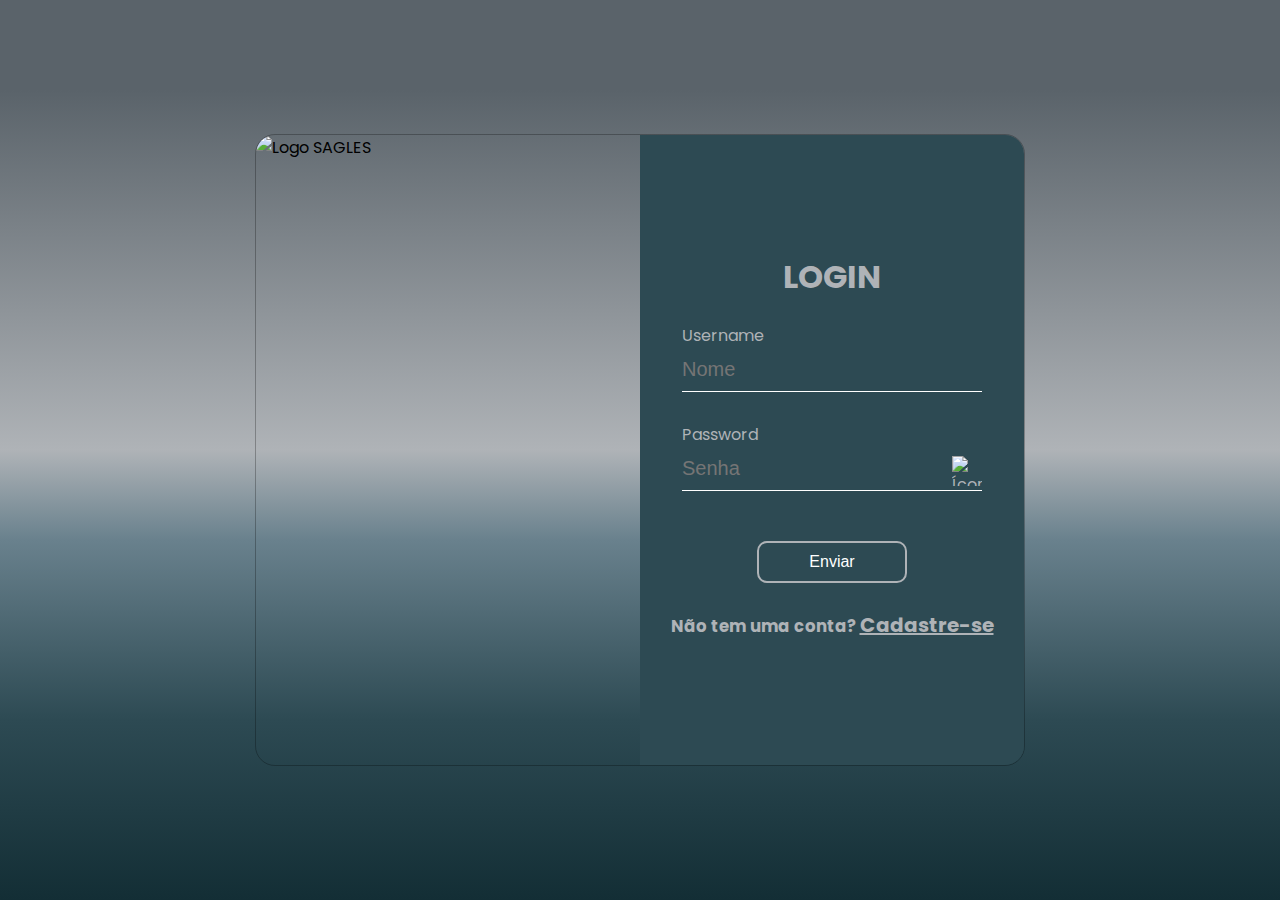
==== public/index.html @ 89d82fb3 "pos faturado" ====
<!DOCTYPE html>
<html lang="pt-br">
<head>
    <meta charset="UTF-8">
    <meta name="viewport" content="width=device-width, initial-scale=1.0">
    <link rel="stylesheet" href="globals.css">
    <link rel="stylesheet" href="../src/style/login.css">
    <link rel="stylesheet" href="../src/style/main.css">
    <link rel="icon" href="../src/img/logo2.ico" type="image/x-icon">
    <title>SAGLES</title>
</head>
<body>
    <main>
        <div class="cards">
            <div class="cardImagem">
                <img src="../src/img/logo.png" alt="Logo SAGLES" style="width: 30vw; height: 70vh">
            </div>

            <div class="cardLogin">
                <h1>LOGIN</h1>
                <form name="formLogin" method="POST" action="../src/php/login/login.php">
                    <label for="formNome">Username</label>
                    <input class="input-nome" type="text" placeholder="Nome" name="formNome" maxlength="20" required>
                    <label for="formSenha">Password</label>
                    <input class="input-senha" type="password" placeholder="Senha" name="formSenha" maxlength="20" required id="senhaInput">
                    <img class="imagemOlho" src="https://cdn-icons-png.flaticon.com/512/158/158746.png" alt="Ícone Olho" onclick="MostrarSenha()">
                    <input class="enviar" type="submit" value="Enviar">
                </form>

                <div class="cadastre">
                    <h5>Não tem uma conta? <a href="/public/cadastro.html">Cadastre-se</a></h5>
                </div>
            </div>
        </div>
    </main>
    <script src="/src/script/login.js"></script>
</body>
</html>
---- src/style/login.css ----
/* Estilos para o elemento 'main' */
main {
  width: 100vw;
  height: 100vh;
  background: linear-gradient(360deg, #132E35 0%, #2D4A53 20%, #69818D 40%, #AFB3B7 50%, #5A636A 90%);
  display: flex;
  justify-content: center;
  align-items: center;
}

/* Estilos para o elemento '.cards' */
.cards {
  position: relative;
  border: 1px solid rgba(0, 0, 0, 0.267);
  border-radius: 20px;
  background-color: transparent;
  width: 60vw;
  height: 70vh;
  display: flex;
  overflow: hidden;
}

/* Estilos para o elemento '.cardLogin' */
.cardLogin {
  background: #2D4A53;
  width: 50%;
  height: 70vh;
  display: flex;
  flex-direction: column;
  align-items: center;
  justify-content: center;
}

/* Estilos para o elemento '.cardImagem' */
.cardImagem {
  width: 50%;
  height: 70vh;
}

/* Estilos para o elemento 'h1' */
h1 {
  color: #AFB3B7;
}

/* Estilos para o elemento 'form' */
form {
  width: 300px;
  color: #AFB3B7;
}

/* Estilos para os elementos '.input-nome' e '.input-senha' */
.input-nome,
.input-senha {
  width: 100%;
  padding: 10px 0;
  color: #fff;
  border: none;
  border-bottom: 1px solid #fff;
  margin-bottom: 30px;
  outline: none;
  background: transparent;
  font-size: 20px;
}

/* Estilos para o elemento '.enviar' */
.enviar {
  width: 150px;
  background-color: #2D4A53;
  color: #fff;
  padding: 10px 20px;
  border: 2px solid #AFB3B7;
  border-radius: 10px;
  cursor: pointer;
  font-size: 16px;
  margin-top: 20px;
  margin-left: 25%;
}

.enviar:hover {
  transition: ease-in-out 1s;
  background-color: #1D3A43;
  border: 2px solid #69818D;
}

/* Estilos para o elemento '.cadastre' e links dentro dele */
.cadastre,
.cadastre a {
  color: #AFB3B7;
  font-size: 20px;
}

/* Estilos para o elemento '.imagemOlho' */
.imagemOlho {
  width: 30px;
  height: 30px;
  position: absolute;
  margin-top: -65px;
  margin-left: 270px;
}
---- src/style/main.css ----
@import url('https://fonts.googleapis.com/css2?family=Poppins:wght@300&display=swap');
body {
  padding: 0;
  margin: 0;
  width: 100%;
  height: 100vh;
  position: absolute;
  font-family: 'Poppins';
  background-color: #132E35;
}
.cabeca {
  background: #132E35;
  width: 100%;
  height: 78px;
  display: flex;
  position: fixed;
  z-index: 2;
  transition: transform 1s;
}
.cabeca button img{
  border-radius: 50%;
  margin-left: 30px;
  width: 78px;
  height: 78px;
  transition: ease-in-out 0.3s;
}
.cabeca button img:hover{
  border: 2px solid white;
}
.cabeca button{
  background: transparent;
  border: none;
  width: 1px;
  height: 1px;
}
.cabecaGeral img{
  border-radius: 50%;
  margin-left: 36px;
  width: 78px;
  height: 78px;
}
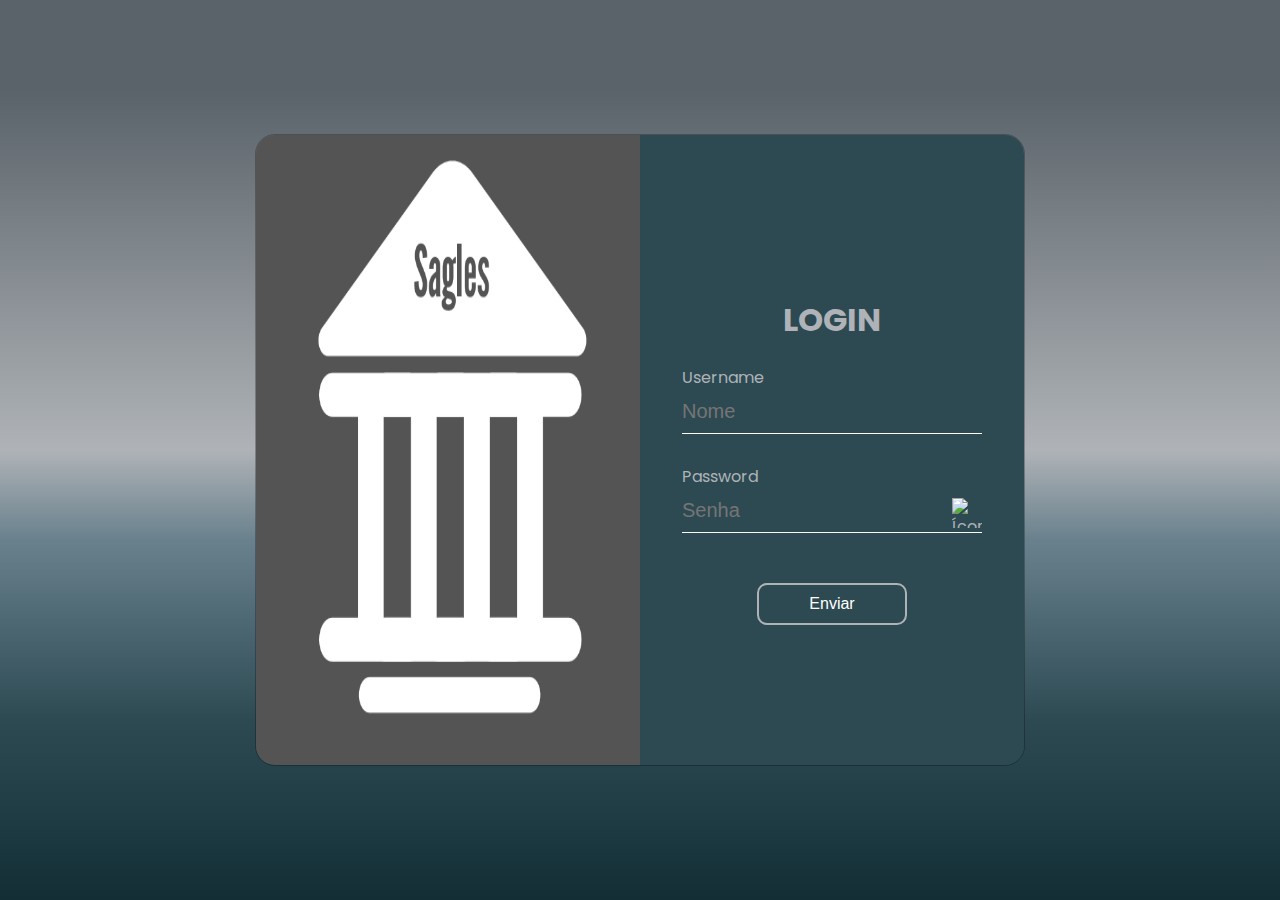
==== commit 3f81a5b1: "SemiFinalizado" ====
--- a/public/index.html
+++ b/public/index.html
@@ -1,5 +1,6 @@
 <!DOCTYPE html>
 <html lang="pt-br">
+
 <head>
     <meta charset="UTF-8">
     <meta name="viewport" content="width=device-width, initial-scale=1.0">
@@ -9,30 +10,30 @@
     <link rel="icon" href="../src/img/logo2.ico" type="image/x-icon">
     <title>SAGLES</title>
 </head>
+
 <body>
     <main>
         <div class="cards">
             <div class="cardImagem">
-                <img src="../src/img/logo.png" alt="Logo SAGLES" style="width: 30vw; height: 70vh">
+                <img src="../src/img/logo.png" alt="Logo SAGLES" style="width: 30vw; height: 70vh;"> 
             </div>
 
-            <div class="cardLogin">
+            <div class=" cardLogin">
                 <h1>LOGIN</h1>
                 <form name="formLogin" method="POST" action="../src/php/login/login.php">
                     <label for="formNome">Username</label>
                     <input class="input-nome" type="text" placeholder="Nome" name="formNome" maxlength="20" required>
                     <label for="formSenha">Password</label>
-                    <input class="input-senha" type="password" placeholder="Senha" name="formSenha" maxlength="20" required id="senhaInput">
-                    <img class="imagemOlho" src="https://cdn-icons-png.flaticon.com/512/158/158746.png" alt="Ícone Olho" onclick="MostrarSenha()">
+                    <input class="input-senha" type="password" placeholder="Senha" name="formSenha" maxlength="20"
+                        required id="senhaInput">
+                    <img class="imagemOlho" src="https://cdn-icons-png.flaticon.com/512/158/158746.png" alt="Ícone Olho"
+                        onclick="MostrarSenha()">
                     <input class="enviar" type="submit" value="Enviar">
+
                 </form>
-
-                <div class="cadastre">
-                    <h5>Não tem uma conta? <a href="/public/cadastro.html">Cadastre-se</a></h5>
-                </div>
             </div>
         </div>
     </main>
     <script src="/src/script/login.js"></script>
 </body>
-</html>
+</html>--- a/src/style/login.css
+++ b/src/style/login.css
@@ -1,4 +1,3 @@
-/* Estilos para o elemento 'main' */
 main {
   width: 100vw;
   height: 100vh;
@@ -8,7 +7,6 @@
   align-items: center;
 }
 
-/* Estilos para o elemento '.cards' */
 .cards {
   position: relative;
   border: 1px solid rgba(0, 0, 0, 0.267);
@@ -20,7 +18,6 @@
   overflow: hidden;
 }
 
-/* Estilos para o elemento '.cardLogin' */
 .cardLogin {
   background: #2D4A53;
   width: 50%;
@@ -31,24 +28,20 @@
   justify-content: center;
 }
 
-/* Estilos para o elemento '.cardImagem' */
 .cardImagem {
   width: 50%;
   height: 70vh;
 }
 
-/* Estilos para o elemento 'h1' */
 h1 {
   color: #AFB3B7;
 }
 
-/* Estilos para o elemento 'form' */
 form {
   width: 300px;
   color: #AFB3B7;
 }
 
-/* Estilos para os elementos '.input-nome' e '.input-senha' */
 .input-nome,
 .input-senha {
   width: 100%;
@@ -62,7 +55,6 @@
   font-size: 20px;
 }
 
-/* Estilos para o elemento '.enviar' */
 .enviar {
   width: 150px;
   background-color: #2D4A53;
@@ -82,18 +74,11 @@
   border: 2px solid #69818D;
 }
 
-/* Estilos para o elemento '.cadastre' e links dentro dele */
-.cadastre,
-.cadastre a {
-  color: #AFB3B7;
-  font-size: 20px;
-}
-
-/* Estilos para o elemento '.imagemOlho' */
 .imagemOlho {
   width: 30px;
   height: 30px;
   position: absolute;
   margin-top: -65px;
   margin-left: 270px;
-}+}
+
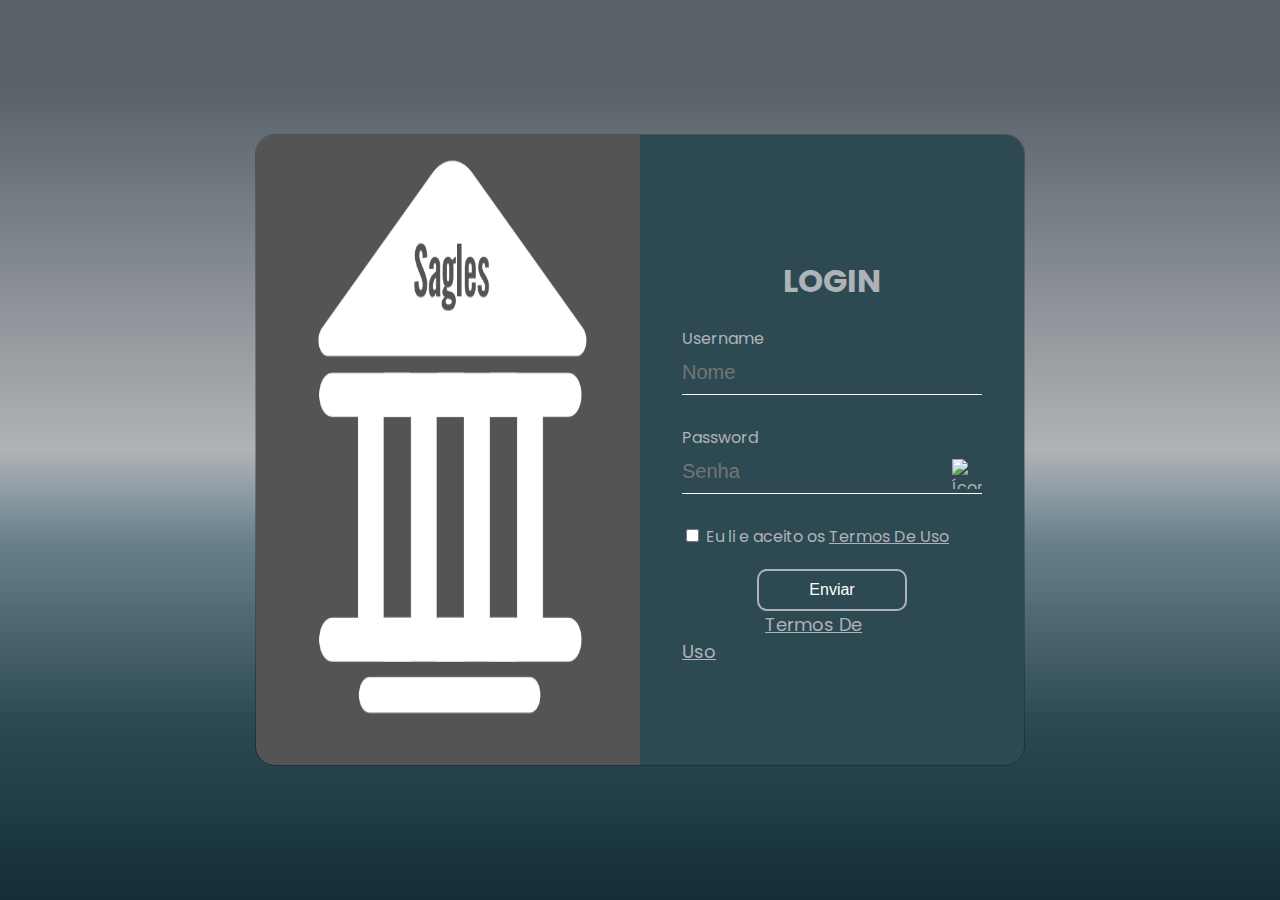
==== commit c5f7b193: "JULIO POEM NO GIT HUB" ====
--- a/public/index.html
+++ b/public/index.html
@@ -15,12 +15,12 @@
     <main>
         <div class="cards">
             <div class="cardImagem">
-                <img src="../src/img/logo.png" alt="Logo SAGLES" style="width: 30vw; height: 70vh;"> 
+                <img src="../src/img/logo.png" alt="Logo SAGLES" style="width: 30vw; height: 70vh;">
             </div>
 
             <div class=" cardLogin">
                 <h1>LOGIN</h1>
-                <form name="formLogin" method="POST" action="../src/php/login/login.php">
+                <form name="formLogin" method="POST" action="../src/php/login/login.php" onsubmit="return validarFormulario()">
                     <label for="formNome">Username</label>
                     <input class="input-nome" type="text" placeholder="Nome" name="formNome" maxlength="20" required>
                     <label for="formSenha">Password</label>
@@ -28,12 +28,30 @@
                         required id="senhaInput">
                     <img class="imagemOlho" src="https://cdn-icons-png.flaticon.com/512/158/158746.png" alt="Ícone Olho"
                         onclick="MostrarSenha()">
+                    <input type="checkbox" id="aceitarTermos">
+                    <label for="aceitarTermos">Eu li e aceito os <a href="https://sites.google.com/view/sagles/início" class="termosUs">Termos De Uso</a> </label>
+
                     <input class="enviar" type="submit" value="Enviar">
+                    <a href="https://sites.google.com/view/sagles/início" class="termosUso">Termos De Uso</a>
 
                 </form>
+
             </div>
         </div>
     </main>
     <script src="/src/script/login.js"></script>
+    <script>
+        function validarFormulario() {
+            var aceitarTermosCheckbox = document.getElementById('aceitarTermos');
+    
+            if (!aceitarTermosCheckbox.checked) {
+                alert("Você deve aceitar os Termos de Uso para realizar o login.");
+                return false; // Impede o envio do formulário
+            }
+    
+            return true; // Permite o envio do formulário
+        }
+    </script>
 </body>
+
 </html>--- a/src/style/login.css
+++ b/src/style/login.css
@@ -82,3 +82,12 @@
   margin-left: 270px;
 }
 
+.termosUso {
+  margin: 83px;
+  font-size: 18px;
+  color: #AFB3B7;
+}
+
+.termosUs {
+color: #AFB3B7;
+}
